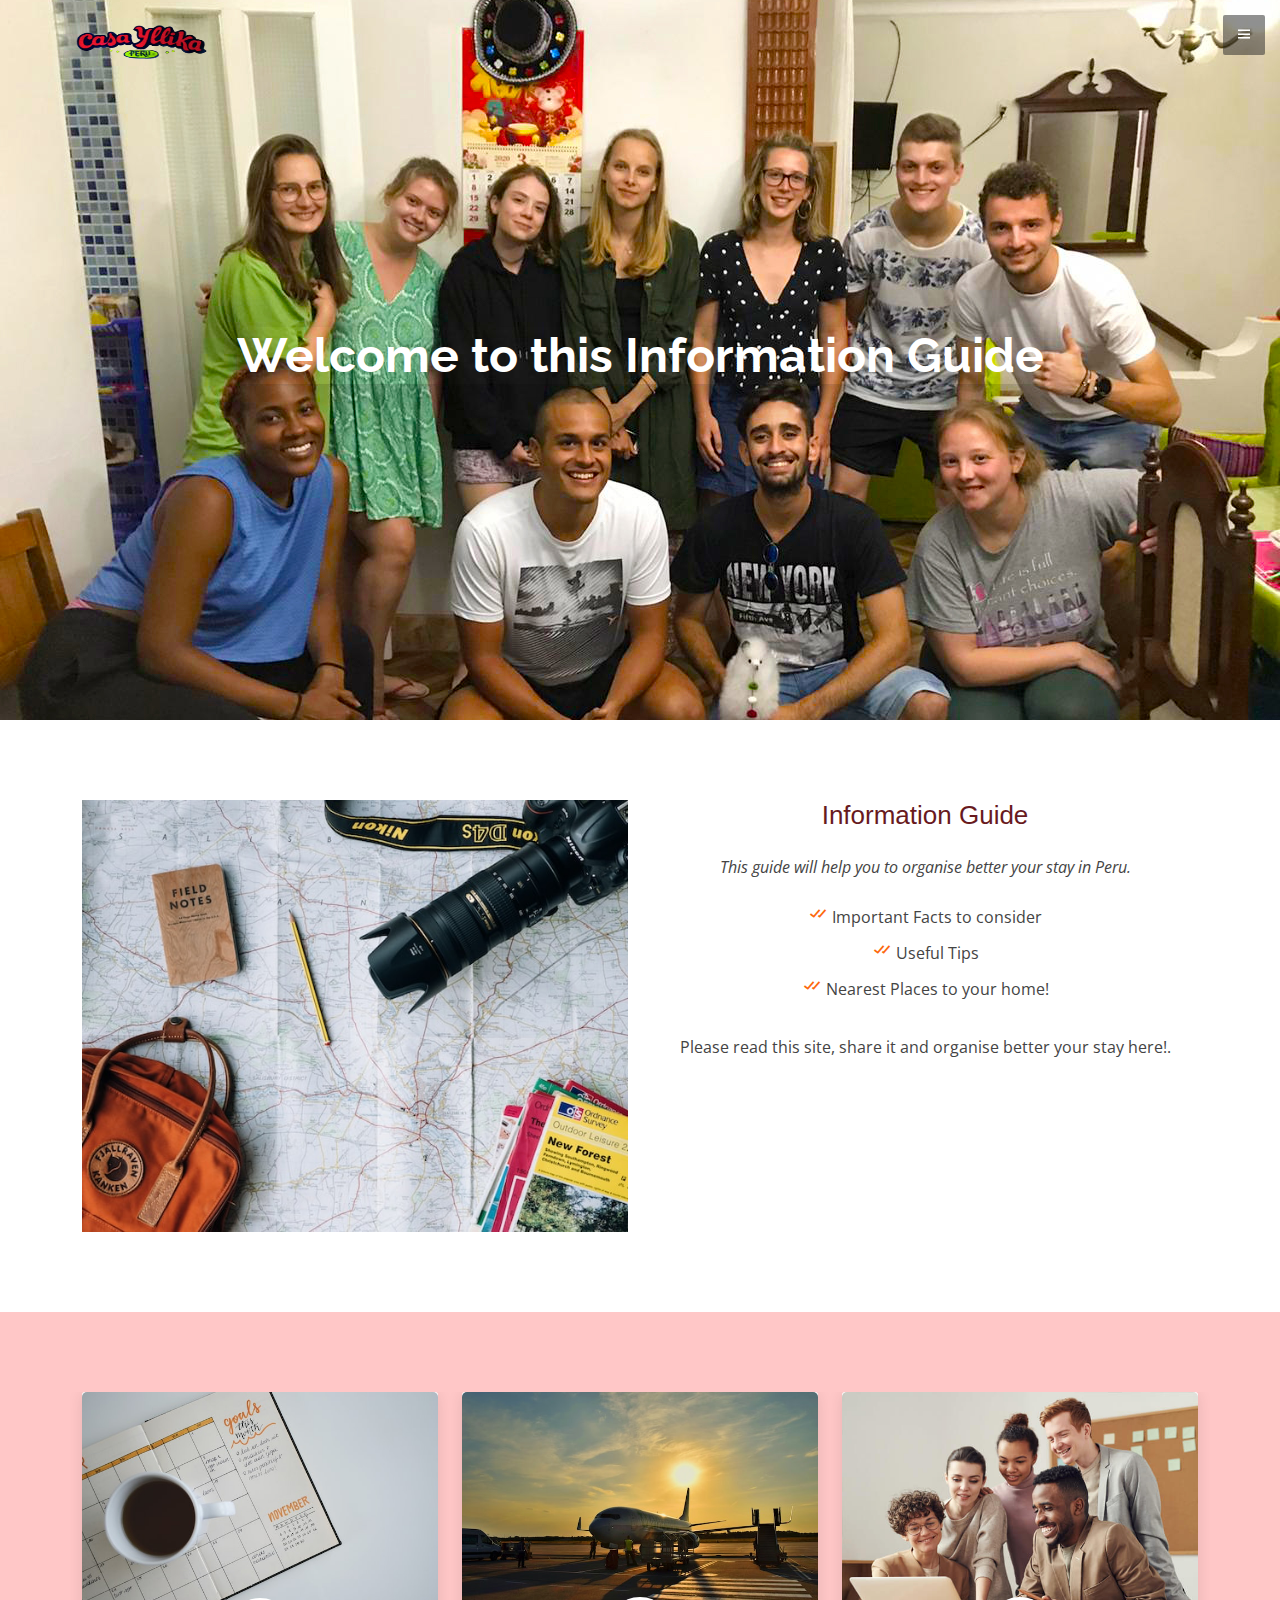
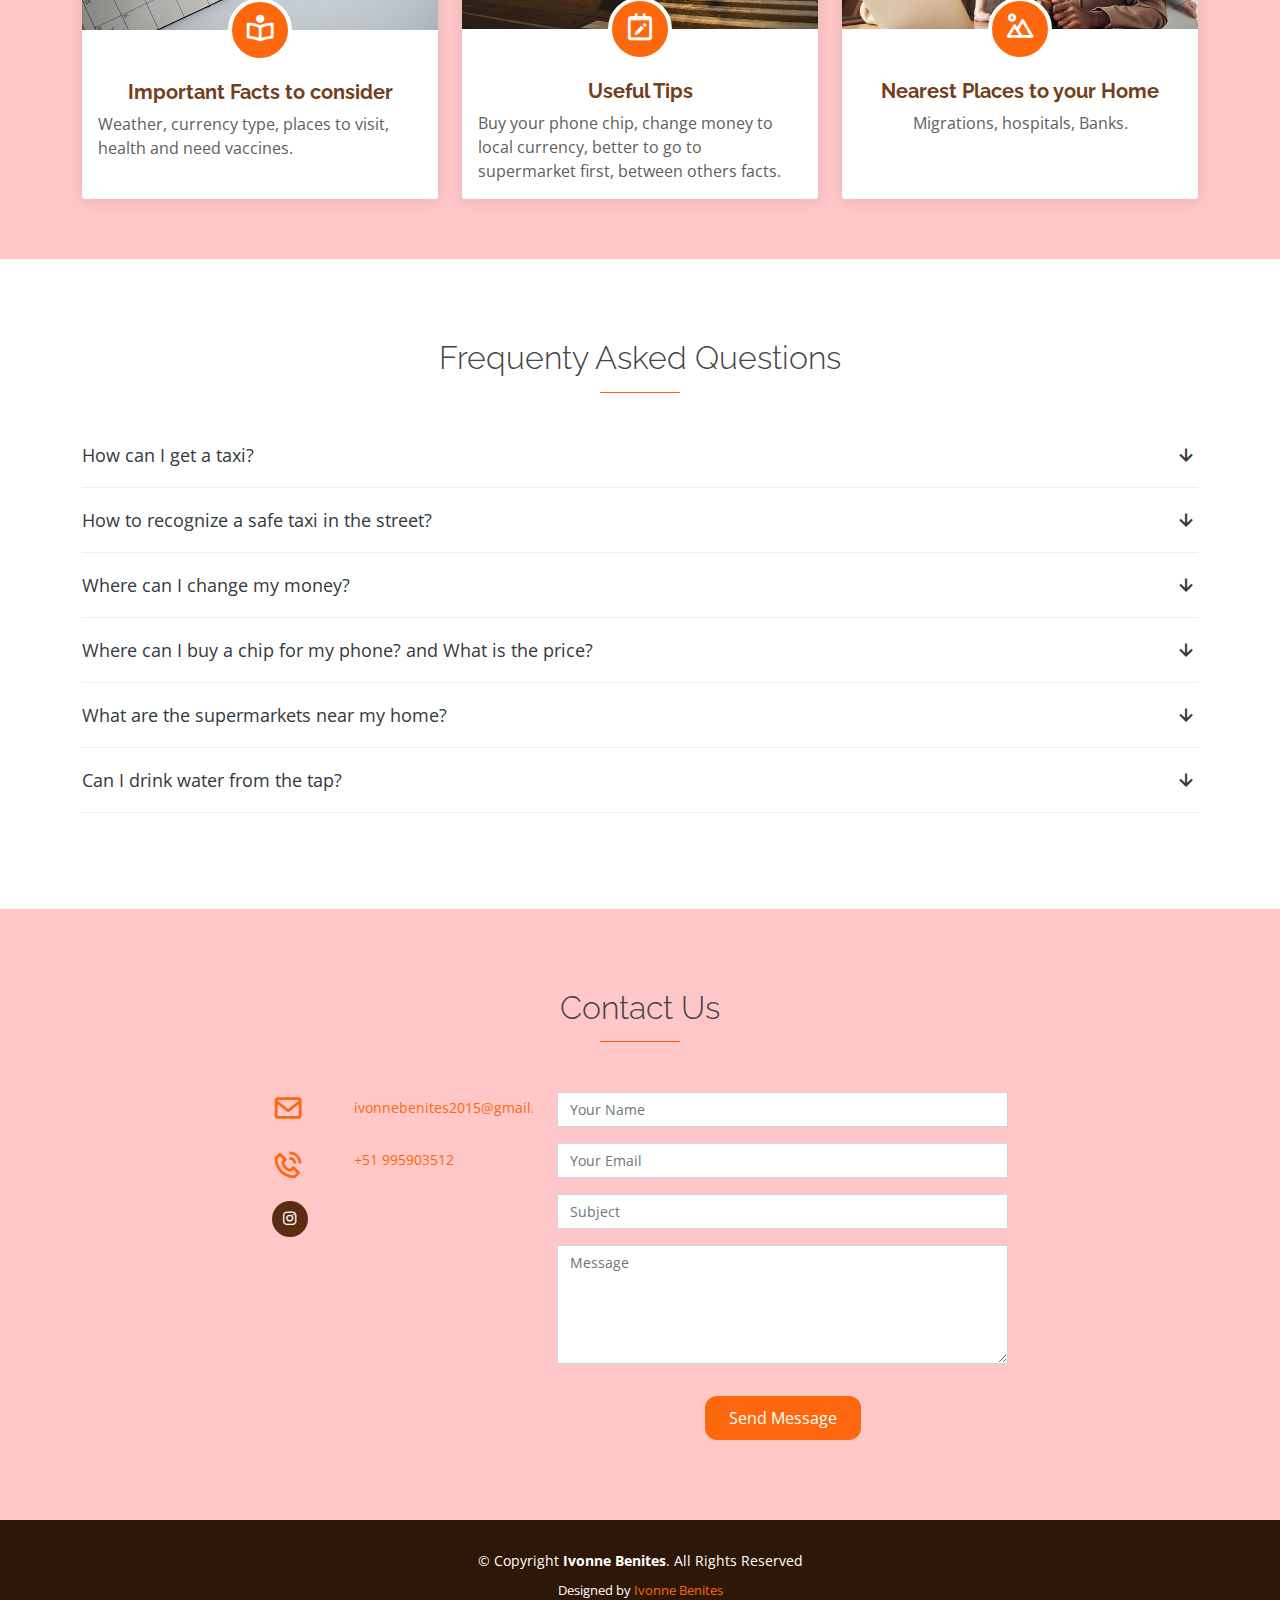
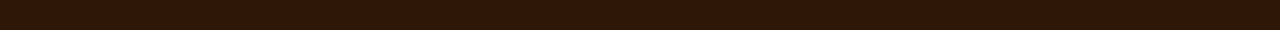
==== index.html @ 38624c63 "Create folder" ====
<!DOCTYPE html>
<html lang="en">
<head>
  <meta charset="utf-8">
  <meta content="width=device-width, initial-scale=1.0" name="viewport">
  <title>Siimple - Bootstrap Landing Page Template</title>
  <meta content="" name="description">
  <meta content="" name="keywords">
  <!-- Favicons -->
  <link href="assets/img/favicon.png" rel="icon">
  <link href="assets/img/apple-touch-icon.png" rel="apple-touch-icon">
  <!-- Google Fonts -->
  <link href="https://fonts.googleapis.com/css?family=Open+Sans:300,300i,400,400i,600,600i,700,700i|Raleway:300,300i,400,400i,600,600i,700,700i" rel="stylesheet">
  <!-- Vendor CSS Files -->
  <link href="assets/vendor/bootstrap/css/bootstrap.min.css" rel="stylesheet">
  <link href="assets/vendor/boxicons/css/boxicons.min.css" rel="stylesheet">
  <!-- Template Main CSS File -->
  <link href="assets/css/style.css" rel="stylesheet">
 <!--Template Before your travel File -->
  <link href="assets/css/style2.css" rel="stylesheet">
  <!-- =======================================================
  * Template Name: Siimple - v4.8.1
  * Template URL: https://bootstrapmade.com/free-bootstrap-landing-page/
  * Author: BootstrapMade.com
  * License: https://bootstrapmade.com/license/
  ======================================================== ->
</head>
<body>
 <!-- ======= Header ======= -->
  <header id="header">
    <div class="container-fluid">
      <div class="logo">
        <a href="index.html"><img src="assets/img/logo.png" class="ms-5 ps-3" width="148" alt="logo Casa Yllika"></a>
        <!-- Uncomment below if you prefer to use an image logo -->
        <!-- <a href="index.html"><img src="assets/img/logo.png" alt="" class="img-fluid"></a>-->
      </div>
      <button type="button" class="nav-toggle"><i class="bx bx-menu"></i></button>
      <nav class="nav-menu">
        <ul>
          <li class="active"><a href="#header" class="scrollto">Home</a></li>
          <li><a href="#about" class="scrollto">About this Guide</a></li>
          <li><a href="#why-us" class="scrollto">Important for you</a></li>
          <li class="drop-down"><a href="">Welcome</a>
            <ul>
              <li><a href="#">Welcome part</a></li>
              <li><a href="./pages/beforeYouTravel.html">Important Facts to consider</a></li>
              <li><a href="./pages/onceYouArrive.html">Useful tips</a></li>
              <li><a href="./pages/inCaseYouNeed.html">Nearest places to your home!</a></li> 
            </ul>
          </li>
          <li><a href="#contact" class="scrollto">Contact Us</a></li>
        </ul>
      </nav><!-- .nav-menu -->
    </div>
  </header><!-- End #header -->
  <!-- ======= Hero Section ======= -->
  <section id="hero">
    <div class="hero-container">
      <h1 class="shadow-sm shadow shadow-lg"><strong>Welcome to this Information Guide</strong></h1>
     <!--
      <h2 class="shadow-sm shadow shadow-lg">Please, fill out the for below to be notified for the latest updates!</h2>
      <form action="forms/notify.php" method="post" role="form" class="php-email-form">
        <div class="row no-gutters">
          <div class="col-md-6 form-group pr-md-1 pb-2">
            <input type="text" name="name" class="form-control" id="name" placeholder="Your Name" required>
          </div>
          <div class="col-md-6 form-group pl-md-1">
            <input type="email" class="form-control" name="email" id="email" placeholder="Your Email" required>
          </div>
        </div>
        <div class="my-3">
          <div class="loading">Loading</div>
          <div class="error-message"></div>
          <div class="sent-message">Your notification request was sent. Thank you!</div>
        </div>
        <div class="text-center"><button type="submit">Notify me!</button></div>
      </form>
    </div>
  -->
  </section><!-- #hero -->
  <main id="main">
    <!-- ======= About Section ======= -->
    <section id="about" class="about">
      <div class="container">
        <div class="row">
          <div class="col-lg-6">
            <img src="assets/img/planningToArrive.jpeg" class="img-fluid" alt="">
          </div>
          <div class="col-lg-6 pt-4 pt-lg-0">
            <h3 class="text-center"><strong>Information Guide</strong></h3>
            <p class="fst-italic mt-3 text-center pt-2">
              This guide will help you to organise better your stay in Peru.
            </p>
            <ul class="text-center pt-2">
              <li><i class="bx bx-check-double"></i>Important Facts to consider</li>
              <li><i class="bx bx-check-double"></i>Useful Tips</li>
              <li><i class="bx bx-check-double"></i>Nearest Places to your home! </ul>
            <p class="text-center pt-2">
              Please read this site, share it and organise better your stay here!.
            </p>
          </div>
        </div>
      </div>
    </section><!-- End About Section -->
    <!-- ======= Why Us Section ======= -->
    <section id="why-us" class="why-us section-bg">
      <div class="container">
        <div class="row">
          <div class="col-lg-4 col-md-6 d-flex align-items-stretch">
            <div class="card">
              <img src="assets/img/planning.jpeg" class="card-img-top" alt="traveler">
              <div class="card-icon">
                <i class="bx bx-book-reader"></i>
              </div>
              <div class="card-body">
                <h5 class="card-title"><a href="./pages/beforeYouTravel.html">Important Facts to consider</a></h5>
                <p class="card-text">Weather, currency type, places to visit, health and need vaccines.</div>
            </div>
          </div>
          <div class="col-lg-4 col-md-6 d-flex align-items-stretch">
            <div class="card">
              <img src="assets/img/airport.jpeg" class="card-img-top" alt="...">
              <div class="card-icon">
                <i class="bx bx-calendar-edit"></i>
              </div>
              <div class="card-body">
                <h5 class="card-title"><a href="./pages/onceYouArrive.html">Useful Tips</a></h5>
                <p class="card-text">Buy your phone chip, change money to local currency, better to go to supermarket first, between others facts.</p>
              </div>
            </div>
          </div>
          <div class="col-lg-4 col-md-6 d-flex align-items-stretch">
            <div class="card">
              <img src="assets/img/why-us-3.jpg" class="card-img-top" alt="...">
              <div class="card-icon">
                <i class="bx bx-landscape"></i>
              </div>
              <div class="card-body">
                <h5 class="card-title"><a href="./pages/inCaseYouNeed.html">Nearest Places to your Home</a></h5>
                <p class="card-text text-center">Migrations, hospitals, Banks.</p>
              </div>
            </div>
          </div>
        </div>
      </div>
    </section><!-- End Why Us Section -->
    <!-- ======= Frequenty Asked Questions Section ======= -->
    <section class="faq">
      <div class="container">
        <div class="section-title">
          <h2>Frequenty Asked Questions</h2>
        </div>
        <ul class="faq-list">
          <li>
            <a data-bs-toggle="collapse" class="collapsed" data-bs-target="#faq1"> How can I get a taxi? <i class="bx bx-down-arrow-alt icon-show"></i><i class="bx bx-x icon-close"></i></a>
            <div id="faq1" class="collapse" data-bs-parent=".faq-list">
              <p>
                Download these apps: Cabify, Uber, Didi , inDrive.</p>
            </div>
          </li>
          <li>
            <a data-bs-toggle="collapse" data-bs-target="#faq2" class="collapsed">How to recognize a safe taxi in the street? <i class="bx bx-down-arrow-alt icon-show"></i><i class="bx bx-x icon-close"></i></a>
            <div id="faq2" class="collapse" data-bs-parent=".faq-list">
              <p>
              Safe taxis are usually yellow color taxis with its license number in the left door.
              </p>
            </div>
          </li>
          <li>
            <a data-bs-toggle="collapse" data-bs-target="#faq3" class="collapsed">Where can I change my money? <i class="bx bx-down-arrow-alt icon-show"></i><i class="bx bx-x icon-close"></i></a>
            <div id="faq3" class="collapse" data-bs-parent=".faq-list">
              <p>
                In this guide you will find information about exchange money houses, just walking from your home.  
              </p>
            </div>
          </li>
          <li>
            <a data-bs-toggle="collapse" data-bs-target="#faq4" class="collapsed">Where can I buy a chip for my phone? and What is the price?<i class="bx bx-down-arrow-alt icon-show"></i><i class="bx bx-x icon-close"></i></a>
            <div id="faq4" class="collapse" data-bs-parent=".faq-list">
              <p>
                Inside Real Plaza Salaverry Mall, you can find at the Movistar and Claro Stores. There you can buy a chip at 5 soles (This price can change).   
              <br/>For more information please read this guide.
              </p>
            </div>
          </li>
          <li>
            <a data-bs-toggle="collapse" data-bs-target="#faq5" class="collapsed">What are the supermarkets near my home? <i class="bx bx-down-arrow-alt icon-show"></i><i class="bx bx-x icon-close"></i></a>
            <div id="faq5" class="collapse" data-bs-parent=".faq-list">
              <p>
                You have close walking to your home 3 supermarkets read this guide for more information.</p>
            </div>
          </li>
          <li>
            <a data-bs-toggle="collapse" data-bs-target="#faq6" class="collapsed">Can I drink water from the tap? <i class="bx bx-down-arrow-alt icon-show"></i><i class="bx bx-x icon-close"></i></a>
            <div id="faq6" class="collapse" data-bs-parent=".faq-list">
              <p>
                It is not advisable to drink water from the tap. It is better to buy your bottles of water.
              </p>
            </div>
          </li>
        </ul>
      </div>
    </section><!-- End Frequenty Asked Questions Section -->
    <!-- ======= Contact Us Section ======= -->
    <section id="contact" class="contact section-bg">
      <div class="container">
        <div class="section-title">
          <h2>Contact Us</h2>
        </div>
        <div class="row justify-content-center">
          <div class="col-lg-3 col-md-5 mb-5 mb-md-0">
            <div class="info">
              <div class="email">
                <i class="bx bx-envelope"></i>
                <p><a href="mailto:ivonnebenites2015@gmail.com">ivonnebenites2015@gmail.com</a></p>
              </div>
              <div class="phone">
                <i class="bx bx-phone-call"></i>
                <p><a href="tel:+51 995903512">+51 995903512</a></p>
              </div>
            </div>
            <div class="social-links">
              <a href="https://www.instagram.com/casayllikaperu/" target="_blank" class="instagram"><i class="bx bxl-instagram"></i></a>
            </div>
          </div>
          <div class="col-lg-5 col-md-7">
            <form action="forms/contact.php" method="post" role="form" class="php-email-form">
              <div class="form-group">
                <input type="text" name="name" class="form-control" id="name" placeholder="Your Name" required>
              </div>
              <div class="form-group mt-3">
                <input type="email" class="form-control" name="email" id="email" placeholder="Your Email" required>
              </div>
              <div class="form-group mt-3">
                <input type="text" class="form-control" name="subject" id="subject" placeholder="Subject" required>
              </div>
              <div class="form-group mt-3">
                <textarea class="form-control" name="message" rows="5" placeholder="Message" required></textarea>
              </div>
              <div class="my-3">
                <div class="loading">Loading</div>
                <div class="error-message"></div>
                <div class="sent-message">Your message has been sent. Thank you!</div>
              </div>
              <div class="text-center"><button type="submit">Send Message</button></div>
            </form>
          </div>
        </div>
      </div>
    </section><!-- End Contact Us Section -->
  </main><!-- End #main -->
  <!-- ======= Footer ======= -->
  <footer id="footer">
    <div class="container">
      <div class="copyright">
        &copy; Copyright <strong><span>Ivonne Benites</span></strong>. All Rights Reserved
      </div>
      <div class="credits">
        <!-- All the links in the footer should remain intact. -->
        <!-- You can delete the links only if you purchased the pro version. -->
        <!-- Licensing information: https://bootstrapmade.com/license/ -->
        <!-- Purchase the pro version with working PHP/AJAX contact form: https://bootstrapmade.com/free-bootstrap-landing-page/ -->
        Designed by <a href="https://bootstrapmade.com/">Ivonne Benites</a>
      </div>
    </div>
  </footer><!-- End #footer -->
  <!-- Vendor JS Files -->
  <script src="assets/vendor/bootstrap/js/bootstrap.bundle.min.js"></script>
  <script src="assets/vendor/php-email-form/validate.js"></script>
  <!-- Template Main JS File -->
  <script src="assets/js/main.js"></script>
</body>
</html>
---- assets/css/style.css ----
/**
* Template Name: Siimple - v4.8.1
* Template URL: https://bootstrapmade.com/free-bootstrap-landing-page/
* Author: BootstrapMade.com
* License: https://bootstrapmade.com/license/
*/

/*--------------------------------------------------------------
# General
--------------------------------------------------------------*/
body {
  font-family: "Open Sans", sans-serif;
  color: #444444;
}

a {
  text-decoration: none;
  color: #fd680e;
}

a:hover {
  color: #ff8f4c;
  text-decoration: none;
}

h1,
h2,
h3,
h4,
h5,
h6,
.font-primary {
  font-family: "Raleway", sans-serif;
}

/*--------------------------------------------------------------
# Header
--------------------------------------------------------------*/
#header {
  height: 80px;
  padding: 20px 0;
  z-index: 10;
  position: relative;
}

#header .logo h1 {
  font-size: 36px;
  margin: 0;
  padding: 0;
  line-height: 1;
  font-weight: 300;
  letter-spacing: 3px;
}

#header .logo h1 a,
#header .logo h1 a:hover {
  color: #fff;
  text-decoration: none;
}

#header .logo img {
  padding: 0;
  margin: 0;
  max-height: 40px;
}

@media (max-width: 768px) {
  #header .logo h1 {
    font-size: 28px;
    padding: 8px 0;
  }
}

/*--------------------------------------------------------------
# Navigation Menu
--------------------------------------------------------------*/
.nav-menu {
  position: fixed;
  top: 0;
  bottom: 0;
  z-index: 9999;
  overflow-y: auto;
  right: -260px;
  width: 260px;
  padding-top: 18px;
  background: rgba(34, 34, 34, 0.8);
  transition: 0.4s;
}

.nav-menu * {
  margin: 0;
  padding: 0;
  list-style: none;
}

.nav-menu a,
.nav-menu a:focus {
  display: block;
  position: relative;
  color: #ffd2b7;
  padding: 10px 20px;
  font-weight: 500;
  transition: 0.3s;
}

.nav-menu a:hover,
.nav-menu .active>a,
.nav-menu li:hover>a {
  color: #ffa26a;
  text-decoration: none;
}

.nav-menu .drop-down>a:after {
  content: "\ea27";
  font-family: "boxicons";
  padding-left: 10px;
  position: absolute;
  right: 15px;
}

.nav-menu .active.drop-down>a:after {
  content: "\ea27";
}

.nav-menu .drop-down>a {
  padding-right: 35px;
}

.nav-menu .drop-down ul {
  display: none;
  overflow: hidden;
}

.nav-menu ul.drop-down-active {
  display: block;
}

.nav-menu .drop-down li {
  padding-left: 20px;
}

.nav-menu-active {
  right: 0;
}

.nav-toggle {
  position: fixed;
  right: 15px;
  top: 15px;
  z-index: 9998;
  border: 0;
  background: rgba(34, 34, 34, 0.5);
  transition: all 0.4s;
  outline: none !important;
  line-height: 1;
  cursor: pointer;
  text-align: right;
  padding: 10px 12px;
  border-radius: 2px;
}

.nav-toggle i {
  color: #fff;
  font-size: 18px;
}

.nav-toggle-active {
  right: 275px;
}

/*--------------------------------------------------------------
# Navigation Menu
--------------------------------------------------------------*/
/**
* Desktop Navigation 
*/
.navbar {
  padding: 0;
}

.navbar ul {
  margin: 0;
  padding: 0;
  display: flex;
  list-style: none;
  align-items: center;
}

.navbar li {
  position: relative;
}

.navbar a,
.navbar a:focus {
  display: flex;
  align-items: center;
  justify-content: space-between;
  padding: 10px 0 10px 30px;
  font-family: "Raleway", sans-serif;
  font-size: 16px;
  font-weight: 700;
  color: #884922;
  white-space: nowrap;
  transition: 0.3s;
}

.navbar a i,
.navbar a:focus i {
  font-size: 12px;
  line-height: 0;
  margin-left: 5px;
}

.navbar a:hover,
.navbar .active,
.navbar .active:focus,
.navbar li:hover>a {
  color: #fd680e;
}

.navbar .getstarted,
.navbar .getstarted:focus {
  background: #fd680e;
  padding: 8px 20px;
  margin-left: 30px;
  border-radius: 4px;
  color: #fff;
}

.navbar .getstarted:hover,
.navbar .getstarted:focus:hover {
  color: #fff;
  background: #fd7827;
}

.navbar .dropdown ul {
  display: block;
  position: absolute;
  left: 14px;
  top: calc(100% + 30px);
  margin: 0;
  padding: 10px 0;
  z-index: 99;
  opacity: 0;
  visibility: hidden;
  background: #fff;
  box-shadow: 0px 0px 30px rgba(127, 137, 161, 0.25);
  transition: 0.3s;
  border-radius: 4px;
}

.navbar .dropdown ul li {
  min-width: 200px;
}

.navbar .dropdown ul a {
  padding: 10px 20px;
  font-size: 15px;
  text-transform: none;
  font-weight: 600;
}

.navbar .dropdown ul a i {
  font-size: 12px;
}

.navbar .dropdown ul a:hover,
.navbar .dropdown ul .active:hover,
.navbar .dropdown ul li:hover>a {
  color: #fd680e;
}

.navbar .dropdown:hover>ul {
  opacity: 1;
  top: 100%;
  visibility: visible;
}

.navbar .dropdown .dropdown ul {
  top: 0;
  left: calc(100% - 30px);
  visibility: hidden;
}

.navbar .dropdown .dropdown:hover>ul {
  opacity: 1;
  top: 0;
  left: 100%;
  visibility: visible;
}

@media (max-width: 1366px) {
  .navbar .dropdown .dropdown ul {
    left: -90%;
  }

  .navbar .dropdown .dropdown:hover>ul {
    left: -100%;
  }
}

/**
* Mobile Navigation 
*/
.mobile-nav-toggle {
  color: #743e1d;
  font-size: 28px;
  cursor: pointer;
  display: none;
  line-height: 0;
  transition: 0.5s;
}

.mobile-nav-toggle.bi-x {
  color: #fff;
}

@media (max-width: 991px) {
  .mobile-nav-toggle {
    display: block;
  }

  .navbar ul {
    display: none;
  }
}

.navbar-mobile {
  position: fixed;
  overflow: hidden;
  top: 0;
  right: 0;
  left: 0;
  bottom: 0;
  background: rgba(75, 40, 19, 0.9);
  transition: 0.3s;
}

.navbar-mobile .mobile-nav-toggle {
  position: absolute;
  top: 15px;
  right: 15px;
}

.navbar-mobile ul {
  display: block;
  position: absolute;
  top: 55px;
  right: 15px;
  bottom: 15px;
  left: 15px;
  padding: 10px 0;
  border-radius: 10px;
  background-color: #fff;
  overflow-y: auto;
  transition: 0.3s;
}

.navbar-mobile a,
.navbar-mobile a:hover {
  padding: 10px 20px;
  font-size: 15px;
  color: #743e1d;
}

.navbar-mobile a:hover,
.navbar-mobile .active,
.navbar-mobile li:hover>a {
  color: #fd680e;
}

.navbar-mobile .getstarted,
.navbar-mobile .getstarted:focus {
  margin: 15px;
}

.navbar-mobile .dropdown ul {
  position: static;
  display: none;
  margin: 10px 20px;
  padding: 10px 0;
  z-index: 99;
  opacity: 1;
  visibility: visible;
  background: #fff;
  box-shadow: 0px 0px 30px rgba(127, 137, 161, 0.25);
}

.navbar-mobile .dropdown ul li {
  min-width: 200px;
}

.navbar-mobile .dropdown ul a {
  padding: 10px 20px;
}

.navbar-mobile .dropdown ul a i {
  font-size: 12px;
}

.navbar-mobile .dropdown ul a:hover,
.navbar-mobile .dropdown ul .active:hover,
.navbar-mobile .dropdown ul li:hover>a {
  color: #fd680e;
}

.navbar-mobile .dropdown>.dropdown-active {
  display: block;
}

/*--------------------------------------------------------------
# Hero Section
--------------------------------------------------------------*/
#hero {
  width: 100%;
  height: 80vh;
  background: url("../img/portadaEstudiantes.jpeg") center center;
  background-size: cover;
  position: relative;
  margin-top: -80px;
  z-index: 9;
}

#hero .hero-container {
  position: absolute;
  bottom: 0;
  top: 0;
  left: 0;
  right: 0;
  display: flex;
  justify-content: center;
  align-items: center;
  flex-direction: column;
  text-align: center;
  padding: 0 15px;
}

#hero h1 {
  margin: 0 0 10px 0;
  font-size: 48px;
  font-weight: 400;
  line-height: 56px;
  line-height: 56px;
  color: white;
}

#hero h2 {
  color: white;
  margin-bottom: 30px;
  font-size: 24px;
}

#hero .php-email-form .error-message {
  display: none;
  color: #fff;
  background: #ed3c0d;
  text-align: center;
  padding: 15px;
  font-weight: 600;
}

#hero .php-email-form .sent-message {
  display: none;
  color: #fff;
  background: #18d26e;
  text-align: center;
  padding: 15px;
  font-weight: 600;
}

#hero .php-email-form .loading {
  display: none;
  background: rgba(255, 255, 255, 0.5);
  text-align: center;
  padding: 15px;
  border-radius: 50px;
}

#hero .php-email-form .loading:before {
  content: "";
  display: inline-block;
  border-radius: 50%;
  width: 24px;
  height: 24px;
  margin: 0 10px -6px 0;
  border: 3px solid #18d26e;
  border-top-color: #eee;
  -webkit-animation: animate-loading-notify 1s linear infinite;
  animation: animate-loading-notify 1s linear infinite;
}

@-webkit-keyframes animate-loading-notify {
  0% {
    transform: rotate(0deg);
  }

  100% {
    transform: rotate(360deg);
  }
}

@keyframes animate-loading-notify {
  0% {
    transform: rotate(0deg);
  }

  100% {
    transform: rotate(360deg);
  }
}

#hero .php-email-form input {
  border-radius: 50px;
  box-shadow: none;
  font-size: 14px;
  border: 0;
  padding: 0px 15px 2px 20px;
  width: 250px;
  height: 40px;
  margin: 0 8px;
}

#hero .php-email-form button[type=submit] {
  font-family: "Raleway", sans-serif;
  font-weight: 500;
  font-size: 16px;
  letter-spacing: 1px;
  display: inline-block;
  padding: 8px 30px;
  border-radius: 50px;
  transition: 0.5s;
  margin: 10px;
  border: none;
  color: #fff;
  background: #fd680e;
}

#hero .php-email-form button[type=submit]:hover {
  background: #fd8841;
}

@media (min-width: 1024px) {
  #hero {
    background-attachment: fixed;
  }
}

@media (max-width: 768px) {
  #hero h1 {
    font-size: 28px;
    line-height: 36px;
  }

  #hero h2 {
    font-size: 18px;
    line-height: 24px;
    margin-bottom: 30px;
  }

  #hero .php-email-form input {
    margin: 0 auto;
  }
}

/*--------------------------------------------------------------
# Sections General
--------------------------------------------------------------*/
section {
  padding: 80px 0;
}

.section-bg {
  background-color:  #ffc7c7;
}

.section-title {
  text-align: center;
  padding-bottom: 30px;
}

.section-title h2 {
  font-size: 32px;
  font-weight: 300;
  margin-bottom: 20px;
  padding-bottom: 15px;
  position: relative;
}

.section-title h2::after {
  content: "";
  position: absolute;
  display: block;
  width: 80px;
  height: 1px;
  background: #fd680e;
  bottom: 0;
  left: calc(50% - 40px);
}

.section-title p {
  margin-bottom: 0;
  font-style: italic;
  color: #666666;
}

/*--------------------------------------------------------------
# About
--------------------------------------------------------------*/
.about h3 {
  font-weight: 300;
  font-size: 26px;
  color: #681a1e;
}

.about ul {
  list-style: none;
  padding: 0;
}

.about ul li {
  padding-bottom: 10px;
}

.about ul i {
  font-size: 20px;
  padding-right: 4px;
  color: #fd680e;
}

.about p:last-child {
  margin-bottom: 0;
}

/*--------------------------------------------------------------
# Why Us
--------------------------------------------------------------*/
.why-us {
  padding-bottom: 30px;
}

.why-us .card {
  border-radius: 3px;
  border: 0;
  box-shadow: 0px 2px 15px rgba(0, 0, 0, 0.1);
  margin-bottom: 30px;
}

.why-us .card-icon {
  text-align: center;
  margin-top: -32px;
}

.why-us .card-icon i {
  font-size: 32px;
  color: #fff;
  width: 64px;
  height: 64px;
  padding-top: 10px;
  text-align: center;
  background-color: #fd680e;
  border-radius: 50%;
  text-align: center;
  border: 4px solid #fff;
  transition: 0.3s;
  display: inline-block;
}

.why-us .card-body {
  padding-top: 12px;
}

.why-us .card-title {
  font-weight: 700;
  text-align: center;
}

.why-us .card-title a {
  color: #743e1d;
}

.why-us .card-title a:hover {
  color: #fd680e;
}

.why-us .card-text {
  color: #5e5e5e;
}

.why-us .card:hover .card-icon i {
  background: #fff;
  color: #fd680e;
}

@media (max-width: 1024px) {
  .why-us {
    background-attachment: scroll;
  }
}

/*--------------------------------------------------------------
# Frequenty Asked Questions
--------------------------------------------------------------*/
.faq {
  padding-bottom: 60px;
}

.faq .faq-list {
  padding: 0;
  list-style: none;
}

.faq .faq-list li {
  border-bottom: 1px solid #eee;
  margin-bottom: 20px;
  padding-bottom: 20px;
}

.faq .faq-list a {
  display: block;
  position: relative;
  font-family: #fd680e;
  font-size: 18px;
  line-height: 24px;
  font-weight: 400;
  padding-right: 25px;
  cursor: pointer;
}

.faq .faq-list i {
  font-size: 24px;
  position: absolute;
  right: 0;
  top: 0;
}

.faq .faq-list p {
  margin-bottom: 0;
  padding: 10px 0 0 0;
}

.faq .faq-list .icon-show {
  display: none;
}

.faq .faq-list a.collapsed {
  color: #343a40;
}

.faq .faq-list a.collapsed:hover {
  color: #fd680e;
}

.faq .faq-list a.collapsed .icon-show {
  display: inline-block;
}

.faq .faq-list a.collapsed .icon-close {
  display: none;
}

/*--------------------------------------------------------------
# Contact Us
--------------------------------------------------------------*/
.contact .info {
  color: #444444;
}

.contact .info i {
  font-size: 32px;
  color: #fd680e;
  float: left;
}

.contact .info p {
  padding: 0 0 10px 50px;
  margin-bottom: 20px;
  line-height: 22px;
  font-size: 14px;
}

.contact .info .email p {
  padding-top: 5px;
}

.contact .social-links a {
  font-size: 18px;
  display: inline-block;
  background: #5a2c10;
  color: #fff;
  line-height: 1;
  padding: 8px 0;
  border-radius: 50%;
  text-align: center;
  width: 36px;
  height: 36px;
  transition: 0.3s;
}

.contact .social-links a:hover {
  background: #fd680e;
  color: #fff;
}

.contact .php-email-form .error-message {
  display: none;
  color: #fff;
  background: #ed3c0d;
  text-align: left;
  padding: 15px;
  font-weight: 600;
}

.contact .php-email-form .error-message br+br {
  margin-top: 25px;
}

.contact .php-email-form .sent-message {
  display: none;
  color: #fff;
  background: #18d26e;
  text-align: center;
  padding: 15px;
  font-weight: 600;
}

.contact .php-email-form .loading {
  display: none;
  background: #fff;
  text-align: center;
  padding: 15px;
}

.contact .php-email-form .loading:before {
  content: "";
  display: inline-block;
  border-radius: 50%;
  width: 24px;
  height: 24px;
  margin: 0 10px -6px 0;
  border: 3px solid #18d26e;
  border-top-color: #eee;
  -webkit-animation: animate-loading 1s linear infinite;
  animation: animate-loading 1s linear infinite;
}

.contact .php-email-form input,
.contact .php-email-form textarea {
  border-radius: 0;
  box-shadow: none;
  font-size: 14px;
}

.contact .php-email-form input:focus,
.contact .php-email-form textarea:focus {
  border-color: #fd680e;
}

.contact .php-email-form button[type=submit] {
  background: #fd680e;
  border: 0;
  padding: 10px 24px;
  color: #fff;
  transition: 0.4s;
}

.contact .php-email-form button[type=submit]:hover {
  background: #fd8841;
}

@media (max-width: 768px) {
  .contact .social-links {
    text-align: center;
  }
}

@-webkit-keyframes animate-loading {
  0% {
    transform: rotate(0deg);
  }

  100% {
    transform: rotate(360deg);
  }
}

@keyframes animate-loading {
  0% {
    transform: rotate(0deg);
  }

  100% {
    transform: rotate(360deg);
  }
}

/*--------------------------------------------------------------
# Footer
--------------------------------------------------------------*/
#footer {
  background: #2f1708;
  padding: 30px 0;
  color: #fff;
  font-size: 14px;
}

#footer .copyright {
  text-align: center;
}

#footer .credits {
  padding-top: 10px;
  text-align: center;
  font-size: 13px;
  color: #fff;
}
---- assets/css/style2.css ----
*{
    margin-right: 0px;
    margin-left: 0px;
    padding: 0px;
    box-sizing: border-box;
    overflow-y: scroll;
}
@font-face {
  font-family: "Raleway";
  src: url(../fonts/raleway/static/Raleway-Bold.ttf);
}
@font-face {
  font-family: "Open Sans";
  src: url(../fonts/Open_Sans/static/OpenSans/OpenSans-Regular.ttf);
}
.beforeYouTravel{
  background-color: #ffc7c7;
}
.importantFacts{
  font-family: "Raleway", sans-serif;
  color: #681a1e;
  font-size: 30px;
  font-weight: 400;
}
h2.factsInCount{
    color: #681a1e;
    font-size: 1.4rem;
}
.title{
  font-family: "Raleway", sans-serif;
  color: #681a1e;
  font-size: 1.4rem
}
ul li a{
  font-family: "Open Sans", sans-serif;
  font-size: 1rem;
  font-weight: 400;
}
.textStyle {
  font-family: "Open Sans", sans-serif;
  font-size: 1rem;
  font-weight: 400;
}


/*----------------------------------------------------------------
#Important Facts to consider
----------------------------------------------------------------*/
ul.factsToTakeInCount{
    text-decoration: none;
    list-style: none;
  }
  ul.factsToTakeInCount li a{
    text-decoration:none;
    color: black;
    cursor: pointer;
    margin-left: 0px;
  }
  .homepage a{
    color: black;
    font-size: 1rem;
    text-decoration: none;
  }
  button{
    padding-top: 14px;
    padding-bottom: 14px;
    padding-left: 15px;
    padding-right: 15px;
    border-radius: 12px;
    background-color: orange;
    border: 1px solid orange;
  }
  .transportPart li a{
    text-decoration: none;
    color: black;
  }
  .recommendedHospitals li a{
    text-decoration: none;
    color: black;
  }
  /*----------------------------------------------------------------
    RESPONSIVE*--------------------------------------------------*/
    @media(max-width: 414px){
      header h1#importantFacts{
        font-size: 1.4rem;
        text-align: center;
      } 
      header h2.title{
        font-size: 1.2rem;
        text-align: center;
      } 
      h2.factsInCount{
        font-size: 1.4rem;
        color: #681a1e;
      }
    ul.factsToTakeInCount{    
      padding-left: 0px;
      padding-right: 0px;
      margin-left: 0px;
      margin-right: 0px;
      }
      h2.title{
        font-size: 1.4rem;
      }
      p.textStyle{
        margin-left: 0px;
        padding-left: 0px;
        margin-right: 0px;
        padding-right: 0px;
      }
      ul.textStyle{
        margin-left: 2px;
        margin-right: 2px;
        padding-left: 2px;
      }
      img.mx-auto.rounded.bills{
        width: 400px;
      }
    }
    @media(max-width:768px){
      h2.factsInCount{
        font-size: 1.4rem;
        color: #681a1e;
      }
      div.currency-pictures img{
        width: 350px;
      }
    }
    @media(max-width:912px){
      h2.factsInCount{
        font-size: 1.4rem;
        color: #681a1e;
      }
      div.currency-pictures img{
        width: 350px;
      }
    }
    @media(max-width:1024px){
      h2.factsInCount{
        font-size: 1.4rem;
        color: #681a1e;
      }
    }
    @media(max-width:1280px){
      h2.factsInCount{
        font-size: 1.4rem;
        color: #681a1e;
      }
    }
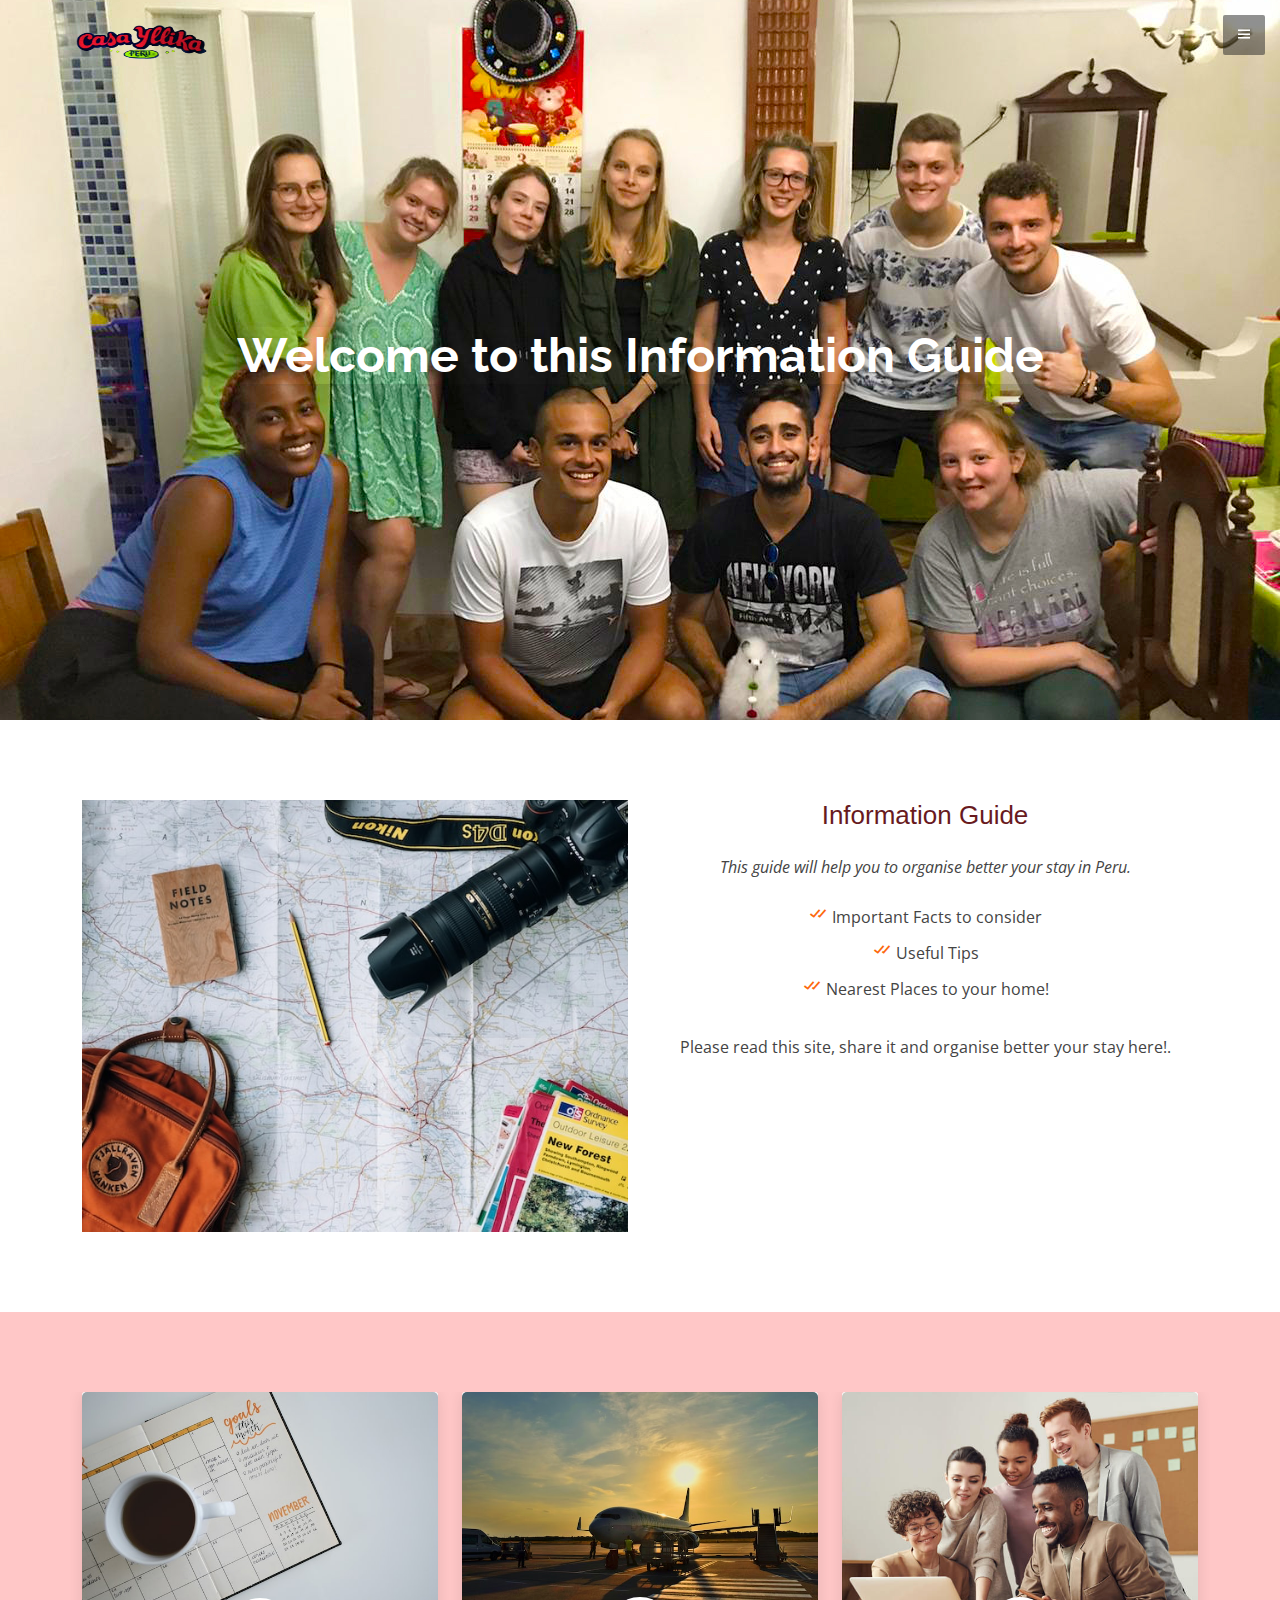
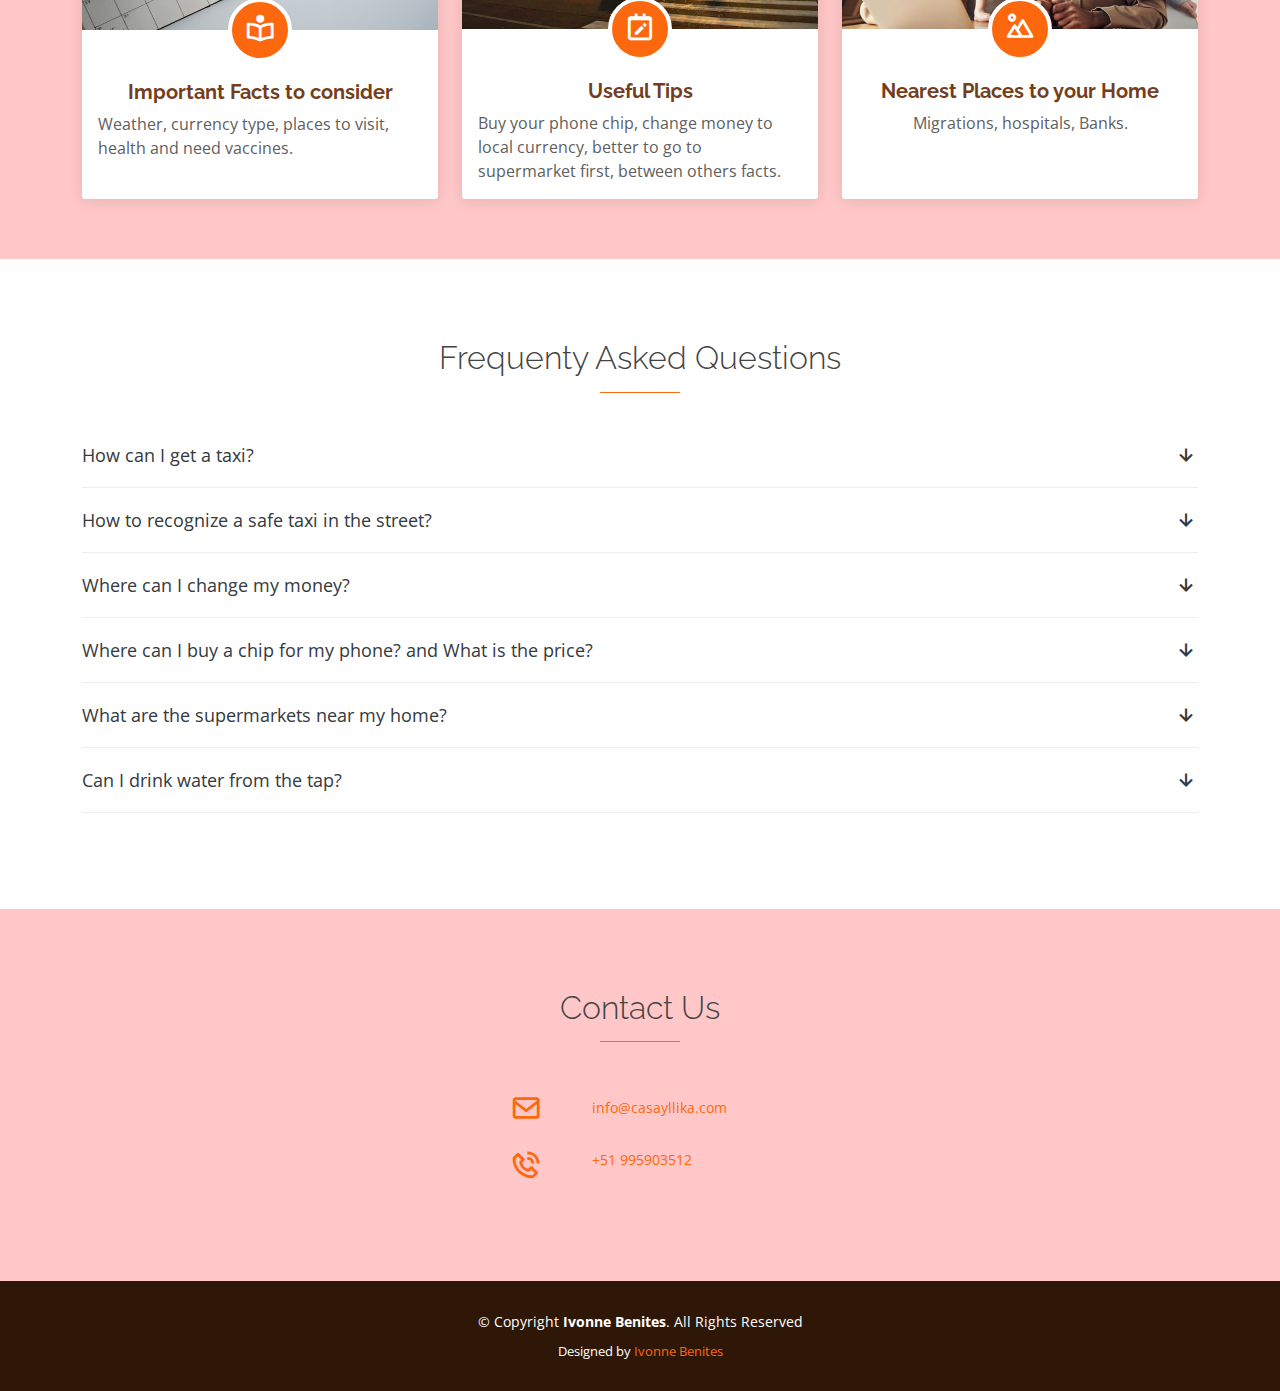
==== commit 4b11dbb9: "Create index.html file" ====
--- a/index.html
+++ b/index.html
@@ -212,38 +212,13 @@
             <div class="info">
               <div class="email">
                 <i class="bx bx-envelope"></i>
-                <p><a href="mailto:ivonnebenites2015@gmail.com">ivonnebenites2015@gmail.com</a></p>
+                <p><a href="mailto:ivonnebenites2015@gmail.com">info@casayllika.com</a></p>
               </div>
               <div class="phone">
                 <i class="bx bx-phone-call"></i>
                 <p><a href="tel:+51 995903512">+51 995903512</a></p>
               </div>
             </div>
-            <div class="social-links">
-              <a href="https://www.instagram.com/casayllikaperu/" target="_blank" class="instagram"><i class="bx bxl-instagram"></i></a>
-            </div>
-          </div>
-          <div class="col-lg-5 col-md-7">
-            <form action="forms/contact.php" method="post" role="form" class="php-email-form">
-              <div class="form-group">
-                <input type="text" name="name" class="form-control" id="name" placeholder="Your Name" required>
-              </div>
-              <div class="form-group mt-3">
-                <input type="email" class="form-control" name="email" id="email" placeholder="Your Email" required>
-              </div>
-              <div class="form-group mt-3">
-                <input type="text" class="form-control" name="subject" id="subject" placeholder="Subject" required>
-              </div>
-              <div class="form-group mt-3">
-                <textarea class="form-control" name="message" rows="5" placeholder="Message" required></textarea>
-              </div>
-              <div class="my-3">
-                <div class="loading">Loading</div>
-                <div class="error-message"></div>
-                <div class="sent-message">Your message has been sent. Thank you!</div>
-              </div>
-              <div class="text-center"><button type="submit">Send Message</button></div>
-            </form>
           </div>
         </div>
       </div>
